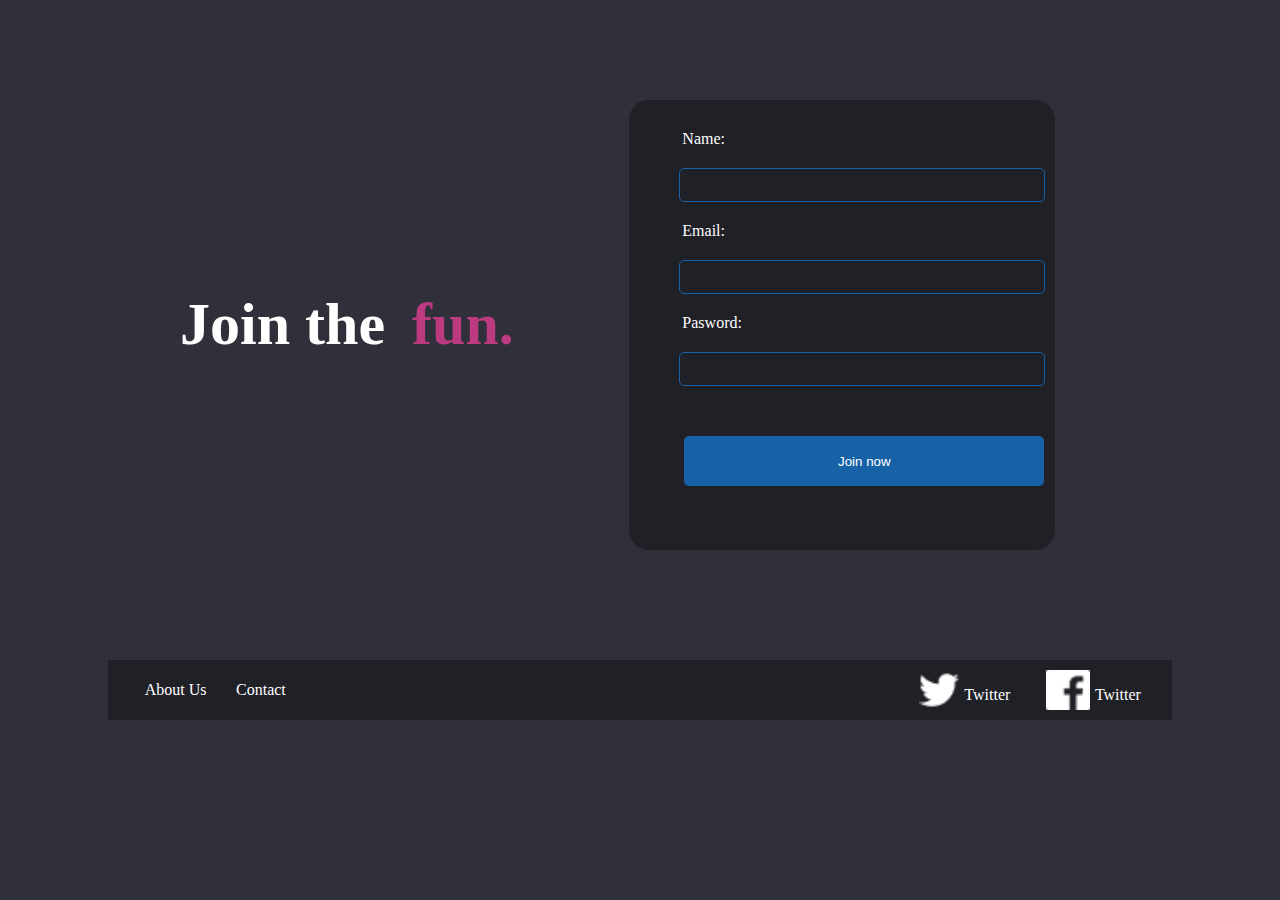
==== contact.html @ 00d54cbf "first commit" ====
<!DOCTYPE html>
<html lang="en">
<head>
    <meta charset="UTF-8">
    <meta name="viewport" content="width=device-width, initial-scale=1.0">
    <title>Contact</title>
    <link rel="stylesheet" href="style.css">
</head>
<body>
    <section id="form">
        <div class="fun">
            <h1>Join the <span>fun.</span></h1>
        </div>

        <div class="formilaire">
            <form action="#">
                <label for="name">Name:</label>
                <input type="name" name="name">
                <label for="Email">Email:</label>
                <input type="Email" name="Email:">
                <label for="Pasword">Pasword:</label>
                <input type="Pasword" name="Pasword">
                <button>Join now</button>
            </form>
        </div>
    </section>
    <footer class="foot">
        <div class="gauche">
            <p>About Us</p>
            <p>Contact</p>
        </div>
        <div class="droit">
           <div class="ftr">
            <img src="Images/twiter.png" alt="#">
            <p>Twitter</p>
           </div>
           <div class="ftr">
            <img src="Images/Group.png" alt="#">
            <p>Twitter</p>
           </div>


        </div>
    </footer> 
</body>
</html>
---- style.css ----
* {
    
    color: #ffffff;
    margin-left: 3%;
    margin-right: 3%;
}
body {
    background-color: #2F303A;
}

header {
    display: flex;
    justify-content: space-between;
    margin-top: 20px;
}

.menu {
    display: flex;
    justify-content: space-between;
    margin-right: 100px;
    
}

.menu li {
    margin: 0 30px;
    list-style: none;
    text-decoration: none;
}

.menu li, a {
    text-decoration: none;
}

.container {
    display: flex;

}

.left img {
    width: 500px;
}


.right {
    width: 50%;
    margin-top:250px;
}

.right button {
    background-color: #1762A7;
    height: 50px;
    width: 120px;
    margin-top: 30px;
    border-radius: 10px;
    border: none;
}

.right img {
    margin-left: 280px;
    height: 250px;
    margin-top: 65px;
}

#music {
    display: flex;
    margin-top: 80px;
    height: 800px;
    
}

#music .discover {
    width: 50%;
    margin-top: 100px;
    
}

.title {
    margin-top: 60px;
}

.charts {
    width: 100px;
    height: 110px;
    background-color: #202027;
    text-align: center;
}

.items {
    width: 500px;
    display: flex;
    margin-left: 0;   
}


.charts img {
    background: transparent;
    margin-top: 10px;
}

.charts p {
    line-height: 2px;
    /* margin-right: 5px; */
}




.pictures {
    margin-top: 100px;
    margin-right: 90px;
}

#form {
    margin-top: 30px;
    height: 600px;
    display: flex;
}

.fun {
    width: 40%; 
    text-align: center;
    margin-top: 220px;
    font-size: 30px;
}

.fun span {
    color: #BC3A80;
}

.formilaire {
    width: 40%;
    height: 450px;
    margin-top: 70px;
    background-color: #202027;
    border-radius: 20px;
    margin-right: 90px;
}

form {
    display: flex;
    flex-direction: column;
    margin: 30px;
    margin-right: 40px;
    background-color: #202027;
    
}

.formilaire label {
    margin-left: 23px;
}

input {
    width: 360px;
    margin: 20px;
    height: 30px;
    background-color: #202027;
    border: 1px solid #1762A7;
    border-radius: 5px;
}


.formilaire button {
    width: 360px;
    height: 50px;
    margin-top: 30px;
    margin-left: 25px;
    background-color: #1762A7;
    border-radius: 5px;
    border: none;
}


.charts img {
    width: 50px;
}

.foot {
    height: 60px;
    background-color: #202027;
    display: flex;
    justify-content: space-between;
    align-items: center;
    margin-top: 30px;
}

.gauche {
    display: flex;
    justify-content: space-between;
    width: 150px;
}

.droit {
    display: flex;
    width: 230px;
    justify-content: space-between;
    height: 40px;
    
}

.ftr {
    display: flex;
}

@media(max-width:800px) {
    .container {
        flex-direction: column;
    }

    #music {
        flex-direction: column;
    }

    .items {
        flex-direction: column;
    }

    .foot {
        margin-top: 480px;
        
    }

    #form {
        flex-direction: column;
    }

    
    #form input {
        width: 150px;
    }

    #form button {
        width: 150px;
    }
}
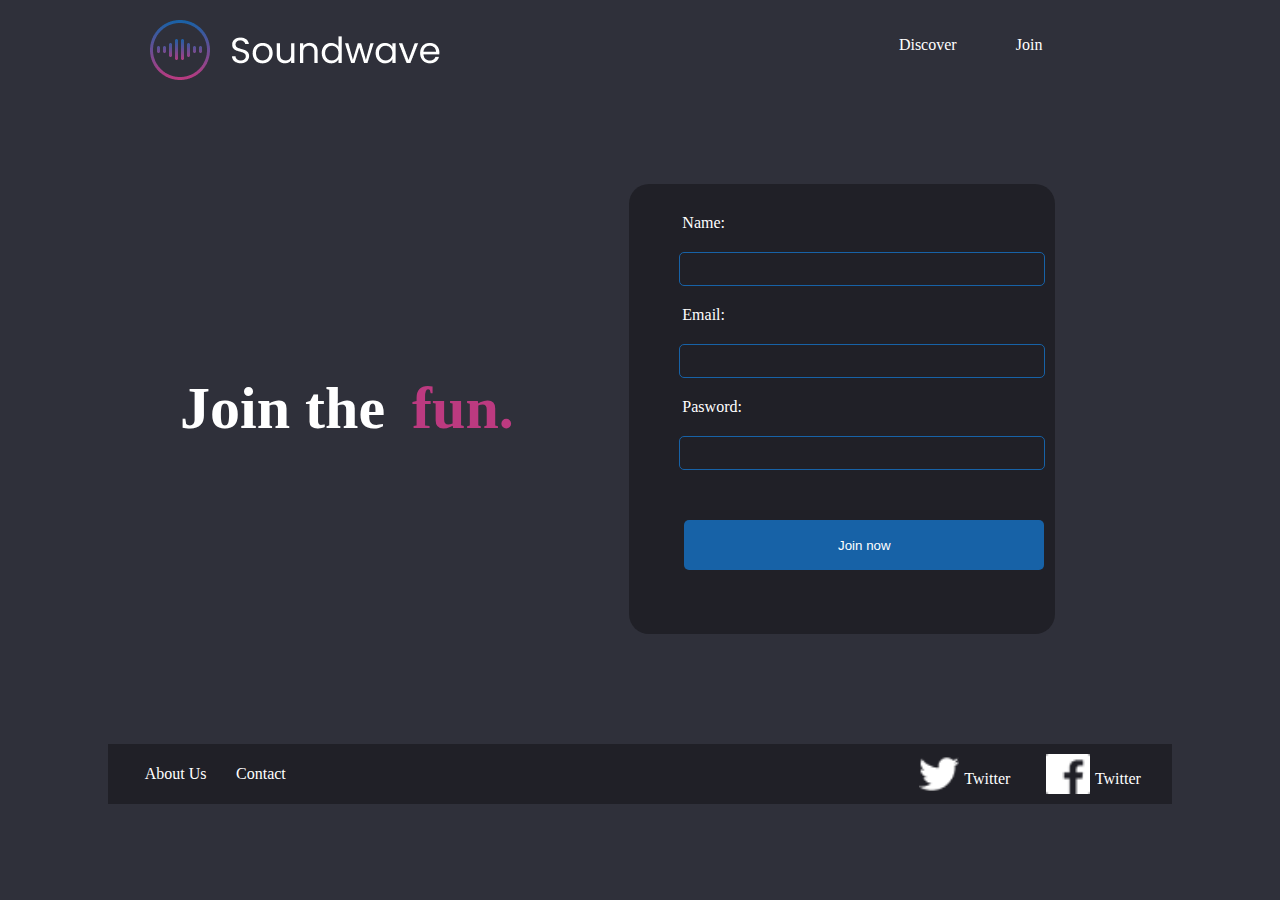
==== commit 90006022: "second commit" ====
--- a/contact.html
+++ b/contact.html
@@ -7,6 +7,16 @@
     <link rel="stylesheet" href="style.css">
 </head>
 <body>
+    <header>
+        <div class="logo">
+            <img src="Images/logo.png" alt="#">
+        </div>
+            <ul class="menu">
+                <li><a href="discover.html">Discover</a></li>
+                <li><a href="contact.html">Join</a></li>
+            </ul>
+    </header>
+    
     <section id="form">
         <div class="fun">
             <h1>Join the <span>fun.</span></h1>
